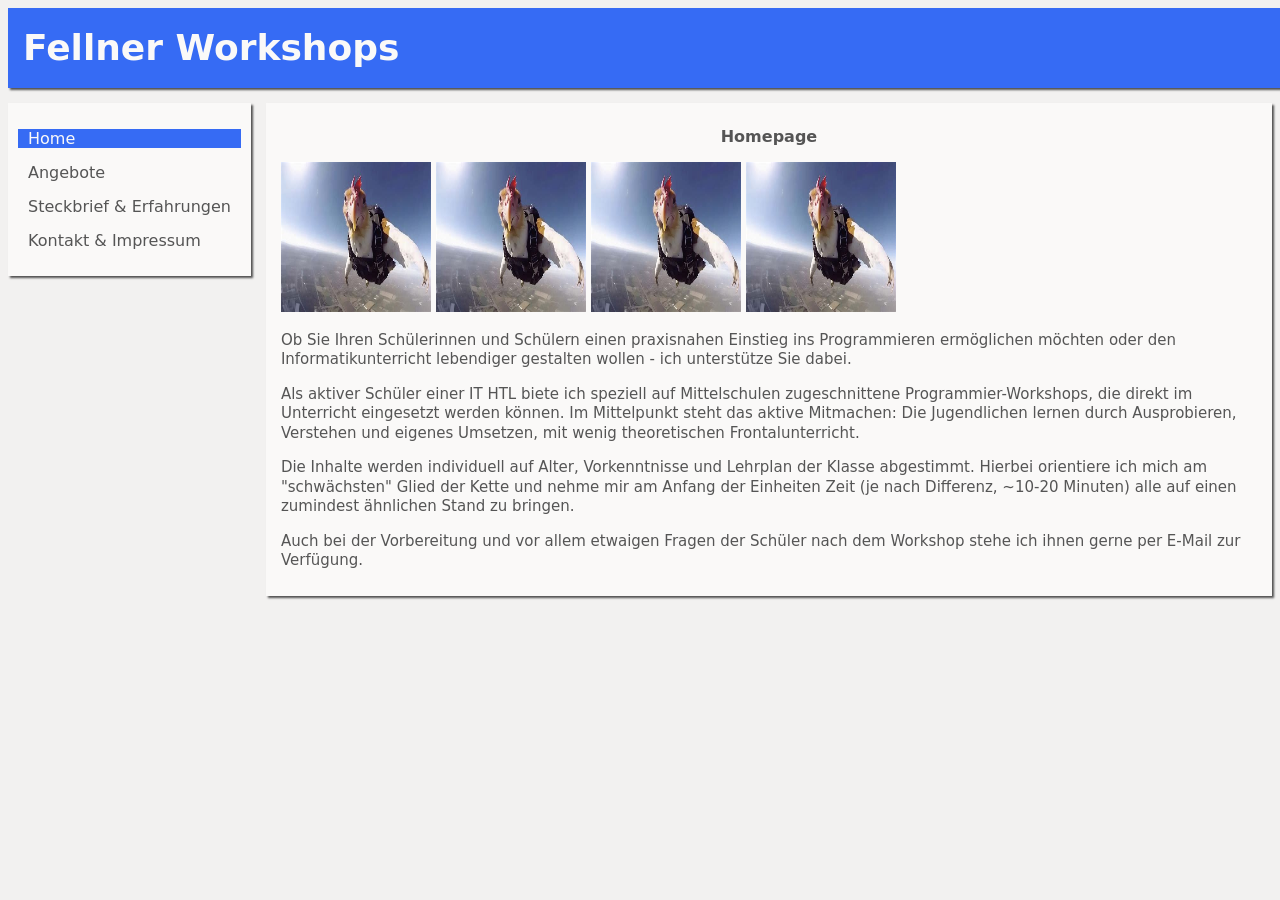
==== index.html @ 82fcef33 "feat: favicon" ====
<!DOCTYPE html>
<html>
<head>
    <!-- Standard Stuff -->
    <meta charset="UTF-8">
    <meta name="viewport" content="width=device-width, initial-scale=1.0">
    <meta name="description" content="Programmier-Workshops in OÖ und Umgebung">

    <!-- Open Graph -->
    <meta property="og:title" content="Fellner Workshops">
    <meta property="og:description" content="Praxisnahe IT-Workshops für Schüler">
    <meta property="og:type" content="website">
    <!-- FIXME Link ändern sobald ich eine Domain und ein gutes Bild habe... -->
    <meta property="og:image" content="https://fellst220132.github.io/WorkshopSeite/images/NA.jpg">

    <!-- Styling Stuff -->
    <link rel="stylesheet" href="styles.css">
    <link rel="favicon" href="assets/favicon.ico">

    <title>Fellner Workshops</title>
</head>
<body>
    <div id="container">
        <header id="header">
            <h1>Fellner Workshops</h1>
        </header>

        <nav id="menu">
            <ul>
                <li class="current"><a href="index.html">Home</a></li>
                <li><a href="angebote.html">Angebote</a></li>
                <li><a href="steckbrief.html">Steckbrief &amp; Erfahrungen</a></li>
                <li><a href="kontakt.html">Kontakt &amp; Impressum</a></li>
            </ul>
        </nav>

        <main id="content">
            <h2>Homepage</h2>
            <img src="images/NA.jpg" alt="Bild1" width="150" height="150">
            <img src="images/NA.jpg" alt="Bild1" width="150" height="150">
            <img src="images/NA.jpg" alt="Bild1" width="150" height="150">
            <img src="images/NA.jpg" alt="Bild1" width="150" height="150">
            <p>
                Ob Sie Ihren Schülerinnen und Schülern einen praxisnahen Einstieg ins Programmieren ermöglichen möchten 
                oder den Informatikunterricht lebendiger gestalten wollen - ich unterstütze Sie dabei.
            </p>
            <p>
                Als aktiver Schüler einer IT HTL biete ich speziell auf Mittelschulen zugeschnittene Programmier-Workshops, die 
                direkt im Unterricht eingesetzt werden können. Im Mittelpunkt steht das aktive Mitmachen: Die Jugendlichen 
                lernen durch Ausprobieren, Verstehen und eigenes Umsetzen, mit wenig theoretischen Frontalunterricht.
            </p>
            <p>
                Die Inhalte werden individuell auf Alter, Vorkenntnisse und Lehrplan der Klasse abgestimmt.
                Hierbei orientiere ich mich am "schwächsten" Glied der Kette und nehme mir am Anfang der 
                Einheiten Zeit (je nach Differenz, ~10-20 Minuten) alle auf einen zumindest ähnlichen 
                Stand zu bringen.
            </p>
            <p>
                Auch bei der Vorbereitung und vor allem etwaigen Fragen der Schüler nach dem Workshop stehe ich
                ihnen gerne per E-Mail zur Verfügung.
            </p>
        </main>
    </div>
</body>
</html>
---- styles.css ----
body {
    margin: 0px;
    padding: 8px;

    background-color: #F2F1F0;

    font-family: system-ui, sans-serif;

    color: #555555;
}

h1 {
    margin: 0px;
    padding: 0px;
}

td {
    padding: 15px;
}

tr.secondcolumn {
    background-color: #F2F1F0;
}

table {
    border-collapse: collapse;
}

a {
    color: inherit;
    font-family: inherit;
    text-decoration: none;
}

a:link {
    color: inherit;
    font-family: inherit;
    text-decoration: none;
}

a:visited {
    color: inherit;
    font-family: inherit;
    text-decoration: none;
}

a:hover {
    color: inherit;
    font-family: inherit;
    text-decoration: none;
}

a:active {
    color: inherit;
    font-family: inherit;
    text-decoration: none;
}

li.current {
    background-color: #366BF4;
    color: #FAF9F8;
}

#container {
    width: 100%;
    max-width: 1280px;

    margin: 0 auto 0 auto;
}

#header {
    width: inherit;
    height: 80px;

    margin: 0px 0px 15px 0px;
    padding: 0px 0px 0px 15px;

    background-color: #366BF4;

    box-shadow: 2px 2px 2px 0px #515151;
}

#header h1 {
    font-size: 36px;
    line-height: 80px;

    color: #FAF9F8;
}

#menu {
    width: auto;
    height: auto;

    margin: 0px 15px 0px 0px;
    padding: 10px;

    float: left;

    background-color: #FAF9F8;

    box-shadow: 2px 2px 2px 0px #515151;
}

#menu li {
    font-size: 16px;
    margin: 0px 0px 15px 0px;
    padding: 0px 10px 0px 10px
}

#menu ul {
    list-style-type: none;
    padding: 0px;
}

#menu a:hover {
    background-color: #F2F1F0;
}

#content {
    width: auto;
    height: auto;

    padding: 10px 15px 10px 15px;

    overflow: hidden;

    background-color: #FAF9F8;

    box-shadow: 2px 2px 2px 0px #515151;
}

#content h2 {
    font-size: 16px;
    line-height: 1.4;

    text-align: center;
}

#content p {
    font-size: 15px;
    line-height: 1.3;
}

#content a {
    color: inherit;
    font-family: inherit;
    text-decoration: underline;
}
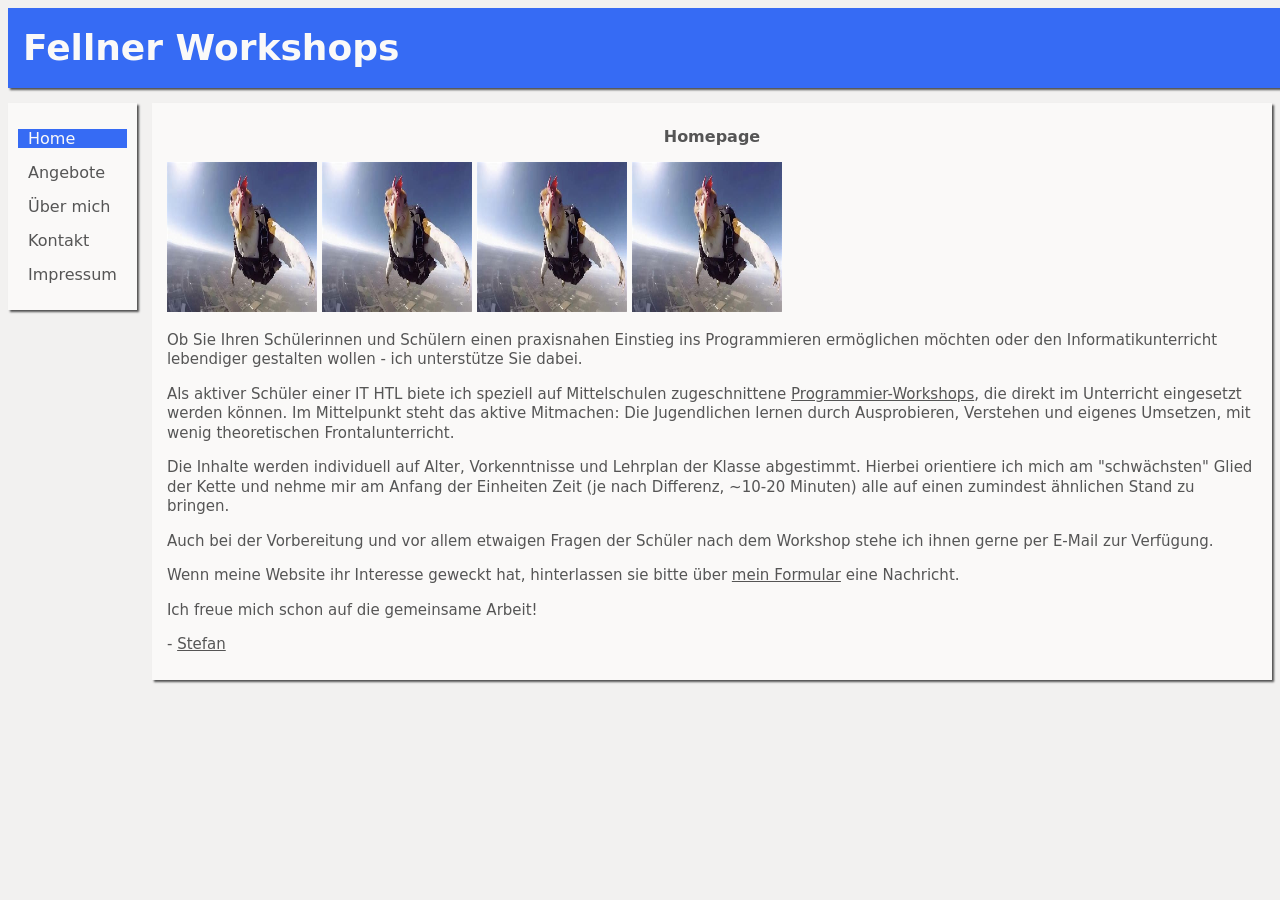
==== commit 2efe59c2: "MILESTONE: PHP Tryout Form Done" ====
--- a/index.html
+++ b/index.html
@@ -15,7 +15,7 @@
 
     <!-- Styling Stuff -->
     <link rel="stylesheet" href="styles.css">
-    <link rel="favicon" href="assets/favicon.ico">
+    <link rel="icon" href="assets/favicon.ico" type="image/x-icon">
 
     <title>Fellner Workshops</title>
 </head>
@@ -29,8 +29,9 @@
             <ul>
                 <li class="current"><a href="index.html">Home</a></li>
                 <li><a href="angebote.html">Angebote</a></li>
-                <li><a href="steckbrief.html">Steckbrief &amp; Erfahrungen</a></li>
-                <li><a href="kontakt.html">Kontakt &amp; Impressum</a></li>
+                <li><a href="steckbrief.html">Über mich</a></li>
+                <li><a href="kontakt.html">Kontakt</a></li>
+                <li><a href="impressum.html">Impressum</a></li>
             </ul>
         </nav>
 
@@ -45,7 +46,8 @@
                 oder den Informatikunterricht lebendiger gestalten wollen - ich unterstütze Sie dabei.
             </p>
             <p>
-                Als aktiver Schüler einer IT HTL biete ich speziell auf Mittelschulen zugeschnittene Programmier-Workshops, die 
+                Als aktiver Schüler einer IT HTL biete ich speziell auf Mittelschulen zugeschnittene 
+                <a href="angebote.html">Programmier-Workshops</a>, die 
                 direkt im Unterricht eingesetzt werden können. Im Mittelpunkt steht das aktive Mitmachen: Die Jugendlichen 
                 lernen durch Ausprobieren, Verstehen und eigenes Umsetzen, mit wenig theoretischen Frontalunterricht.
             </p>
@@ -59,6 +61,16 @@
                 Auch bei der Vorbereitung und vor allem etwaigen Fragen der Schüler nach dem Workshop stehe ich
                 ihnen gerne per E-Mail zur Verfügung.
             </p>
+            <p>
+                Wenn meine Website ihr Interesse geweckt hat, hinterlassen sie bitte über 
+                <a href="kontakt.html">mein Formular</a> eine Nachricht. 
+            </p>
+            <p>
+                Ich freue mich schon auf die gemeinsame Arbeit!
+            </p>
+            <p>
+                - <a href="steckbrief.html">Stefan</a>
+            </p>
         </main>
     </div>
 </body>
--- a/styles.css
+++ b/styles.css
@@ -59,6 +59,39 @@
 li.current {
     background-color: #366BF4;
     color: #FAF9F8;
+}
+
+form.contactForm fieldset {
+    margin-top: 25px;
+    padding: 10px 10px 10px;
+    width: 500px;
+}
+
+form.contactForm legend {
+    padding: 0 10px;
+    font-weight: bold;
+}
+
+form.contactForm label {
+    float: left;
+    width: 130px;
+}
+
+form.contactForm input,
+textarea {
+    width: 220px;
+    margin-bottom: 5px;
+}
+
+form.contactForm textarea {
+    width: 350px;
+    height: 150px;
+}
+
+#submitbutton {
+    margin-left: 0px;
+    margin-top: 25px;
+    width: 100px;
 }
 
 #container {
@@ -145,4 +178,8 @@
     color: inherit;
     font-family: inherit;
     text-decoration: underline;
+}
+
+.bold {
+    font-weight: bold;
 }
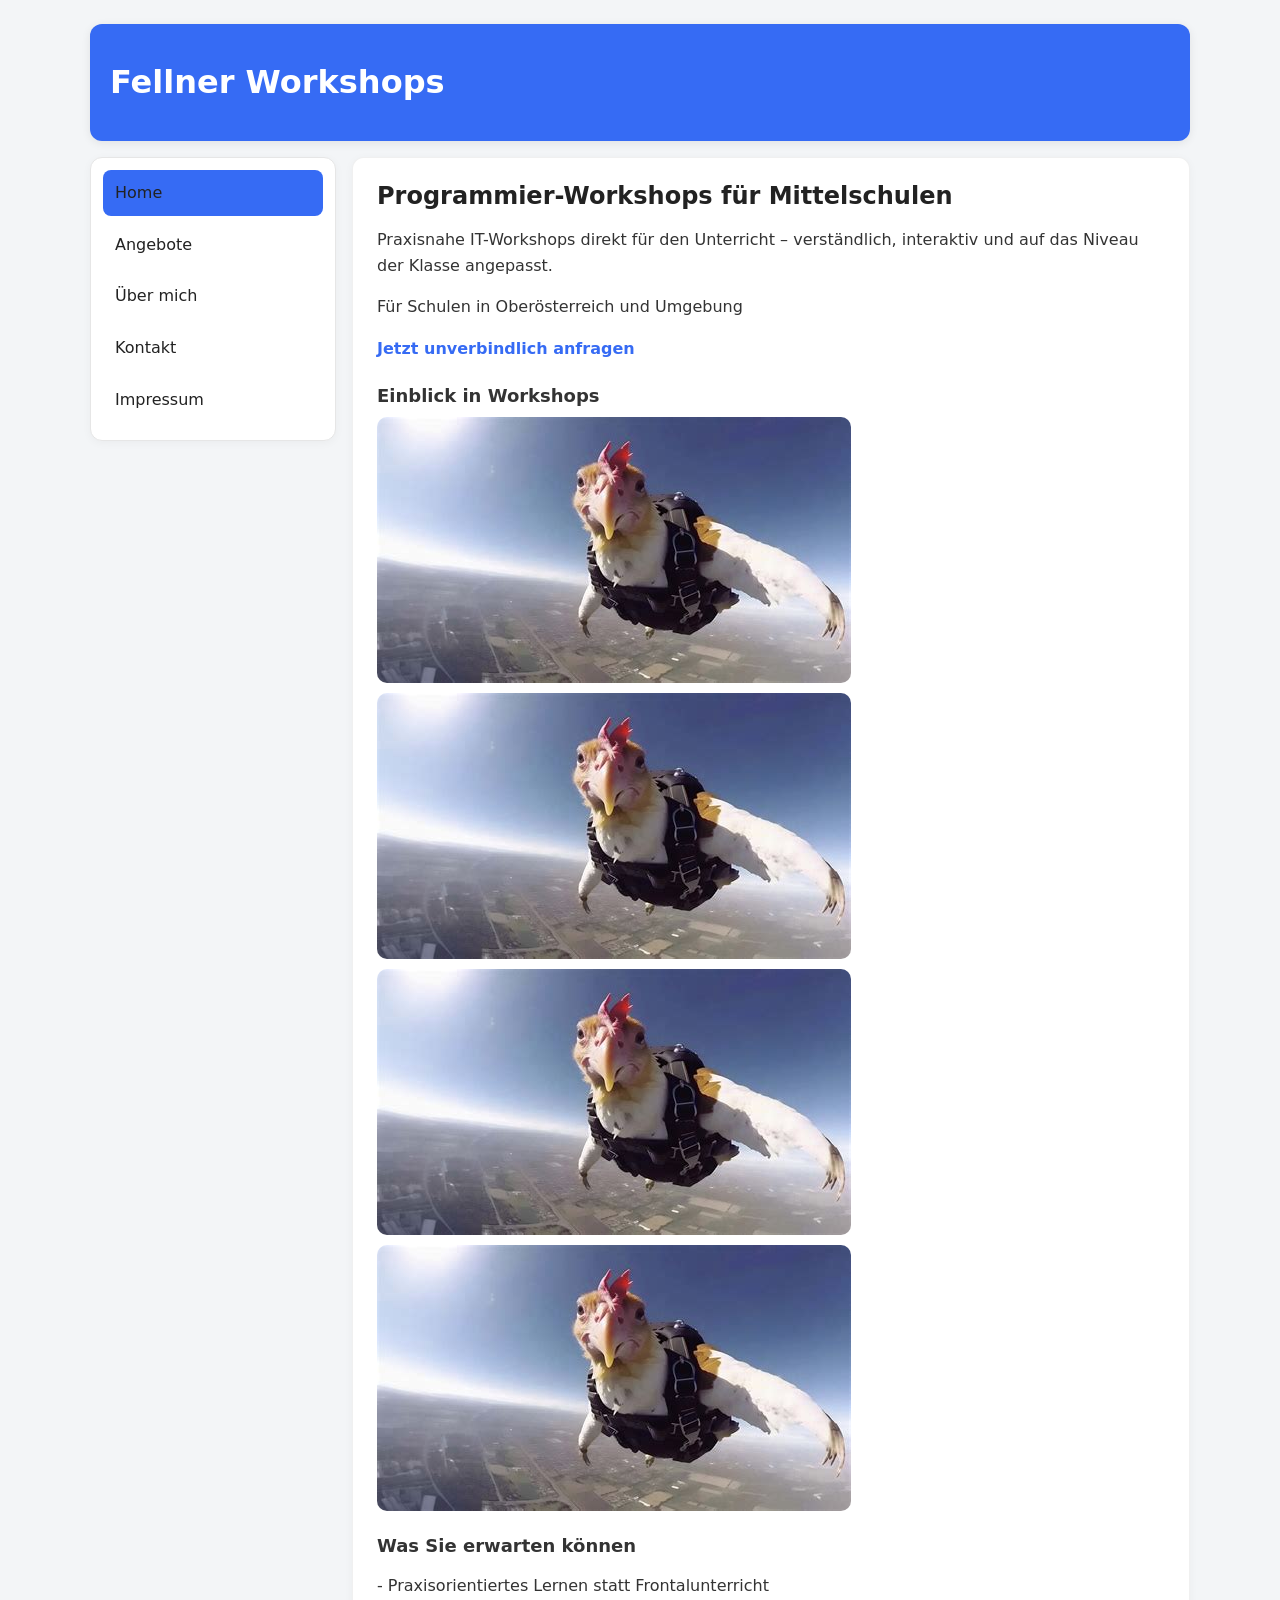
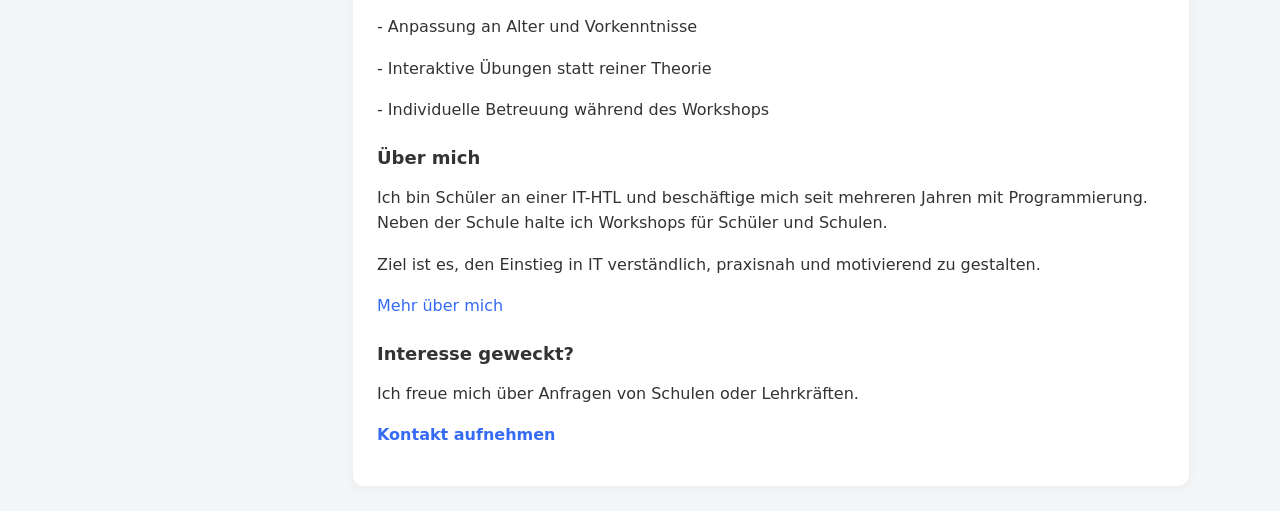
==== commit dbdcb6e4: "feat: general overhaul" ====
--- a/index.html
+++ b/index.html
@@ -1,77 +1,100 @@
 <!DOCTYPE html>
 <html>
 <head>
-    <!-- Standard Stuff -->
     <meta charset="UTF-8">
     <meta name="viewport" content="width=device-width, initial-scale=1.0">
     <meta name="description" content="Programmier-Workshops in OÖ und Umgebung">
 
-    <!-- Open Graph -->
     <meta property="og:title" content="Fellner Workshops">
     <meta property="og:description" content="Praxisnahe IT-Workshops für Schüler">
     <meta property="og:type" content="website">
-    <!-- FIXME Link ändern sobald ich eine Domain und ein gutes Bild habe... -->
     <meta property="og:image" content="https://fellst220132.github.io/WorkshopSeite/images/NA.jpg">
 
-    <!-- Styling Stuff -->
     <link rel="stylesheet" href="styles.css">
     <link rel="icon" href="assets/favicon.ico" type="image/x-icon">
 
     <title>Fellner Workshops</title>
 </head>
+
 <body>
-    <div id="container">
-        <header id="header">
-            <h1>Fellner Workshops</h1>
-        </header>
+<div id="container">
 
-        <nav id="menu">
-            <ul>
-                <li class="current"><a href="index.html">Home</a></li>
-                <li><a href="angebote.html">Angebote</a></li>
-                <li><a href="steckbrief.html">Über mich</a></li>
-                <li><a href="kontakt.html">Kontakt</a></li>
-                <li><a href="impressum.html">Impressum</a></li>
-            </ul>
-        </nav>
+    <header id="header">
+        <h1><a href="index.html">Fellner Workshops</a></h1>
+    </header>
 
-        <main id="content">
-            <h2>Homepage</h2>
-            <img src="images/NA.jpg" alt="Bild1" width="150" height="150">
-            <img src="images/NA.jpg" alt="Bild1" width="150" height="150">
-            <img src="images/NA.jpg" alt="Bild1" width="150" height="150">
-            <img src="images/NA.jpg" alt="Bild1" width="150" height="150">
-            <p>
-                Ob Sie Ihren Schülerinnen und Schülern einen praxisnahen Einstieg ins Programmieren ermöglichen möchten 
-                oder den Informatikunterricht lebendiger gestalten wollen - ich unterstütze Sie dabei.
-            </p>
-            <p>
-                Als aktiver Schüler einer IT HTL biete ich speziell auf Mittelschulen zugeschnittene 
-                <a href="angebote.html">Programmier-Workshops</a>, die 
-                direkt im Unterricht eingesetzt werden können. Im Mittelpunkt steht das aktive Mitmachen: Die Jugendlichen 
-                lernen durch Ausprobieren, Verstehen und eigenes Umsetzen, mit wenig theoretischen Frontalunterricht.
-            </p>
-            <p>
-                Die Inhalte werden individuell auf Alter, Vorkenntnisse und Lehrplan der Klasse abgestimmt.
-                Hierbei orientiere ich mich am "schwächsten" Glied der Kette und nehme mir am Anfang der 
-                Einheiten Zeit (je nach Differenz, ~10-20 Minuten) alle auf einen zumindest ähnlichen 
-                Stand zu bringen.
-            </p>
-            <p>
-                Auch bei der Vorbereitung und vor allem etwaigen Fragen der Schüler nach dem Workshop stehe ich
-                ihnen gerne per E-Mail zur Verfügung.
-            </p>
-            <p>
-                Wenn meine Website ihr Interesse geweckt hat, hinterlassen sie bitte über 
-                <a href="kontakt.html">mein Formular</a> eine Nachricht. 
-            </p>
-            <p>
-                Ich freue mich schon auf die gemeinsame Arbeit!
-            </p>
-            <p>
-                - <a href="steckbrief.html">Stefan</a>
-            </p>
-        </main>
-    </div>
+    <nav id="menu">
+        <ul>
+            <li class="current"><a href="index.html">Home</a></li>
+            <li><a href="angebote.html">Angebote</a></li>
+            <li><a href="steckbrief.html">Über mich</a></li>
+            <li><a href="kontakt.html">Kontakt</a></li>
+            <li><a href="impressum.html">Impressum</a></li>
+        </ul>
+    </nav>
+
+    <main id="content">
+
+        <!-- Hero Section -->
+        <h2>Programmier-Workshops für Mittelschulen</h2>
+
+        <p>
+            Praxisnahe IT-Workshops direkt für den Unterricht – verständlich,
+            interaktiv und auf das Niveau der Klasse angepasst.
+        </p>
+
+        <p>
+            Für Schulen in Oberösterreich und Umgebung
+        </p>
+
+        <p>
+            <a href="kontakt.html"><strong>Jetzt unverbindlich anfragen</strong></a>
+        </p>
+
+        <!-- Example Images -->
+        <h3>Einblick in Workshops</h3>
+
+        <img src="images/NA.jpg" alt="Workshop Bild">
+        <img src="images/NA.jpg" alt="Workshop Bild">
+        <img src="images/NA.jpg" alt="Workshop Bild">
+        <img src="images/NA.jpg" alt="Workshop Bild">
+
+        <!-- Why me -->
+        <h3>Was Sie erwarten können</h3>
+
+        <p>- Praxisorientiertes Lernen statt Frontalunterricht</p>
+        <p>- Anpassung an Alter und Vorkenntnisse</p>
+        <p>- Interaktive Übungen statt reiner Theorie</p>
+        <p>- Individuelle Betreuung während des Workshops</p>
+
+        <!-- Hellooo :) -->
+        <h3>Über mich</h3>
+
+        <p>
+            Ich bin Schüler an einer IT-HTL und beschäftige mich seit mehreren Jahren mit Programmierung.
+            Neben der Schule halte ich Workshops für Schüler und Schulen.
+        </p>
+
+        <p>
+            Ziel ist es, den Einstieg in IT verständlich, praxisnah und motivierend zu gestalten.
+        </p>
+
+        <p>
+            <a href="steckbrief.html">Mehr über mich</a>
+        </p>
+
+        <!-- Contact -->
+        <h3>Interesse geweckt?</h3>
+
+        <p>
+            Ich freue mich über Anfragen von Schulen oder Lehrkräften.
+        </p>
+
+        <p>
+            <a href="kontakt.html"><strong>Kontakt aufnehmen</strong></a>
+        </p>
+
+    </main>
+</div>
 </body>
 </html>
--- a/styles.css
+++ b/styles.css
@@ -1,185 +1,225 @@
 body {
-    margin: 0px;
-    padding: 8px;
-
-    background-color: #F2F1F0;
-
+    margin: 0;
     font-family: system-ui, sans-serif;
-
-    color: #555555;
-}
-
-h1 {
-    margin: 0px;
-    padding: 0px;
+    font-size: 16px;
+    line-height: 1.6;
+    color: #222;
+    background: #f3f5f7;
+}
+
+#container {
+    max-width: 1100px;
+    margin: 24px auto;
+    padding: 0 16px;
+}
+
+#header {
+    background: #366BF4;
+    color: white;
+    padding: 18px 20px;
+    border-radius: 12px;
+    margin-bottom: 16px;
+}
+
+#header a {
+    color: white;
+    text-decoration: none;
+}
+
+#menu {
+    float: left;
+    width: 220px;
+    background: white;
+    border: 1px solid #e6e6e6;
+    border-radius: 12px;
+    padding: 12px;
+    margin-right: 16px;
+}
+
+#menu ul {
+    list-style: none;
+    margin: 0;
+    padding: 0;
+}
+
+#menu li {
+    margin-bottom: 6px;
+}
+
+#menu a {
+    display: block;
+    padding: 10px 12px;
+    border-radius: 8px;
+    text-decoration: none;
+    color: #222;
+}
+
+#menu a:hover {
+    background: #f0f2f5;
+}
+
+li.current a {
+    background: #366BF4;
+    color: white;
+}
+
+#content {
+    overflow: hidden;
+    background: white;
+    border: 1px solid #e6e6e6;
+    border-radius: 12px;
+    padding: 24px;
+}
+
+h2 {
+    margin-top: 0;
+    font-size: 24px;
+}
+
+h3 {
+    font-size: 18px;
+    margin-top: 24px;
+}
+
+p {
+    margin-bottom: 14px;
+}
+
+a {
+    color: #366BF4;
+    text-decoration: none;
+}
+
+a:hover {
+    text-decoration: underline;
+}
+
+img {
+    border-radius: 10px;
+    max-width: 100%;
+    height: auto;
+    margin: 6px 0;
+}
+
+table {
+    width: 100%;
+    border-collapse: collapse;
+    margin-top: 16px;
+    background: white;
+    border-radius: 10px;
+    overflow: hidden;
 }
 
 td {
-    padding: 15px;
-}
-
-tr.secondcolumn {
-    background-color: #F2F1F0;
-}
-
-table {
-    border-collapse: collapse;
-}
-
-a {
-    color: inherit;
+    padding: 12px;
+    border-bottom: 1px solid #eee;
+    vertical-align: top;
+}
+
+tr:nth-child(even) {
+    background: #f7f8fa;
+}
+
+form.contactForm fieldset {
+    border: 1px solid #e6e6e6;
+    border-radius: 12px;
+    padding: 16px;
+}
+
+form.contactForm label {
+    display: block;
+    margin-top: 12px;
+    font-weight: 600;
+}
+
+form.contactForm input,
+form.contactForm textarea {
+    width: 100%;
+    max-width: 500px;
+    padding: 10px;
+    margin-top: 4px;
+    border: 1px solid #ddd;
+    border-radius: 8px;
     font-family: inherit;
-    text-decoration: none;
-}
-
-a:link {
-    color: inherit;
-    font-family: inherit;
-    text-decoration: none;
-}
-
-a:visited {
-    color: inherit;
-    font-family: inherit;
-    text-decoration: none;
-}
-
-a:hover {
-    color: inherit;
-    font-family: inherit;
-    text-decoration: none;
-}
-
-a:active {
-    color: inherit;
-    font-family: inherit;
-    text-decoration: none;
-}
-
-li.current {
-    background-color: #366BF4;
-    color: #FAF9F8;
+}
+
+#submitbutton {
+    margin-top: 16px;
+    background: #366BF4;
+    color: white;
+    border: none;
+    padding: 10px 14px;
+    border-radius: 8px;
+    cursor: pointer;
+}
+
+.card {
+    background: white;
+    border: 1px solid #e6e6e6;
+    border-radius: 12px;
+    padding: 16px;
+    margin-bottom: 12px;
+}
+
+.card h4 {
+    margin: 0 0 8px 0;
+}
+
+.card p {
+    margin: 6px 0;
+}
+
+#container::after {
+    content: "";
+    display: block;
+    clear: both;
+}
+
+h1,
+h2,
+h3,
+h4 {
+    line-height: 1.2;
+}
+
+#content {
+    box-shadow: 0 2px 10px rgba(0, 0, 0, 0.04);
+}
+
+#menu {
+    box-shadow: 0 2px 10px rgba(0, 0, 0, 0.04);
+}
+
+#header {
+    box-shadow: 0 2px 10px rgba(0, 0, 0, 0.08);
+}
+
+p {
+    color: #333;
+}
+
+#menu a {
+    transition: background 0.2s ease;
+}
+
+h2 {
+    margin-bottom: 10px;
+}
+
+h3 {
+    margin-bottom: 8px;
+    color: #333;
+}
+
+img {
+    display: block;
+    margin: 10px 0;
 }
 
 form.contactForm fieldset {
-    margin-top: 25px;
-    padding: 10px 10px 10px;
-    width: 500px;
-}
-
-form.contactForm legend {
-    padding: 0 10px;
-    font-weight: bold;
-}
-
-form.contactForm label {
-    float: left;
-    width: 130px;
-}
-
-form.contactForm input,
-textarea {
-    width: 220px;
-    margin-bottom: 5px;
-}
-
-form.contactForm textarea {
-    width: 350px;
-    height: 150px;
-}
-
-#submitbutton {
-    margin-left: 0px;
-    margin-top: 25px;
-    width: 100px;
-}
-
-#container {
-    width: 100%;
-    max-width: 1280px;
-
-    margin: 0 auto 0 auto;
-}
-
-#header {
-    width: inherit;
-    height: 80px;
-
-    margin: 0px 0px 15px 0px;
-    padding: 0px 0px 0px 15px;
-
-    background-color: #366BF4;
-
-    box-shadow: 2px 2px 2px 0px #515151;
-}
-
-#header h1 {
-    font-size: 36px;
-    line-height: 80px;
-
-    color: #FAF9F8;
-}
-
-#menu {
-    width: auto;
-    height: auto;
-
-    margin: 0px 15px 0px 0px;
-    padding: 10px;
-
-    float: left;
-
-    background-color: #FAF9F8;
-
-    box-shadow: 2px 2px 2px 0px #515151;
-}
-
-#menu li {
-    font-size: 16px;
-    margin: 0px 0px 15px 0px;
-    padding: 0px 10px 0px 10px
-}
-
-#menu ul {
-    list-style-type: none;
-    padding: 0px;
-}
-
-#menu a:hover {
-    background-color: #F2F1F0;
+    background: #fff;
 }
 
 #content {
-    width: auto;
-    height: auto;
-
-    padding: 10px 15px 10px 15px;
-
-    overflow: hidden;
-
-    background-color: #FAF9F8;
-
-    box-shadow: 2px 2px 2px 0px #515151;
-}
-
-#content h2 {
-    font-size: 16px;
-    line-height: 1.4;
-
-    text-align: center;
-}
-
-#content p {
-    font-size: 15px;
-    line-height: 1.3;
-}
-
-#content a {
-    color: inherit;
-    font-family: inherit;
-    text-decoration: underline;
-}
-
-.bold {
-    font-weight: bold;
+    border: 1px solid rgba(0, 0, 0, 0.06);
 }
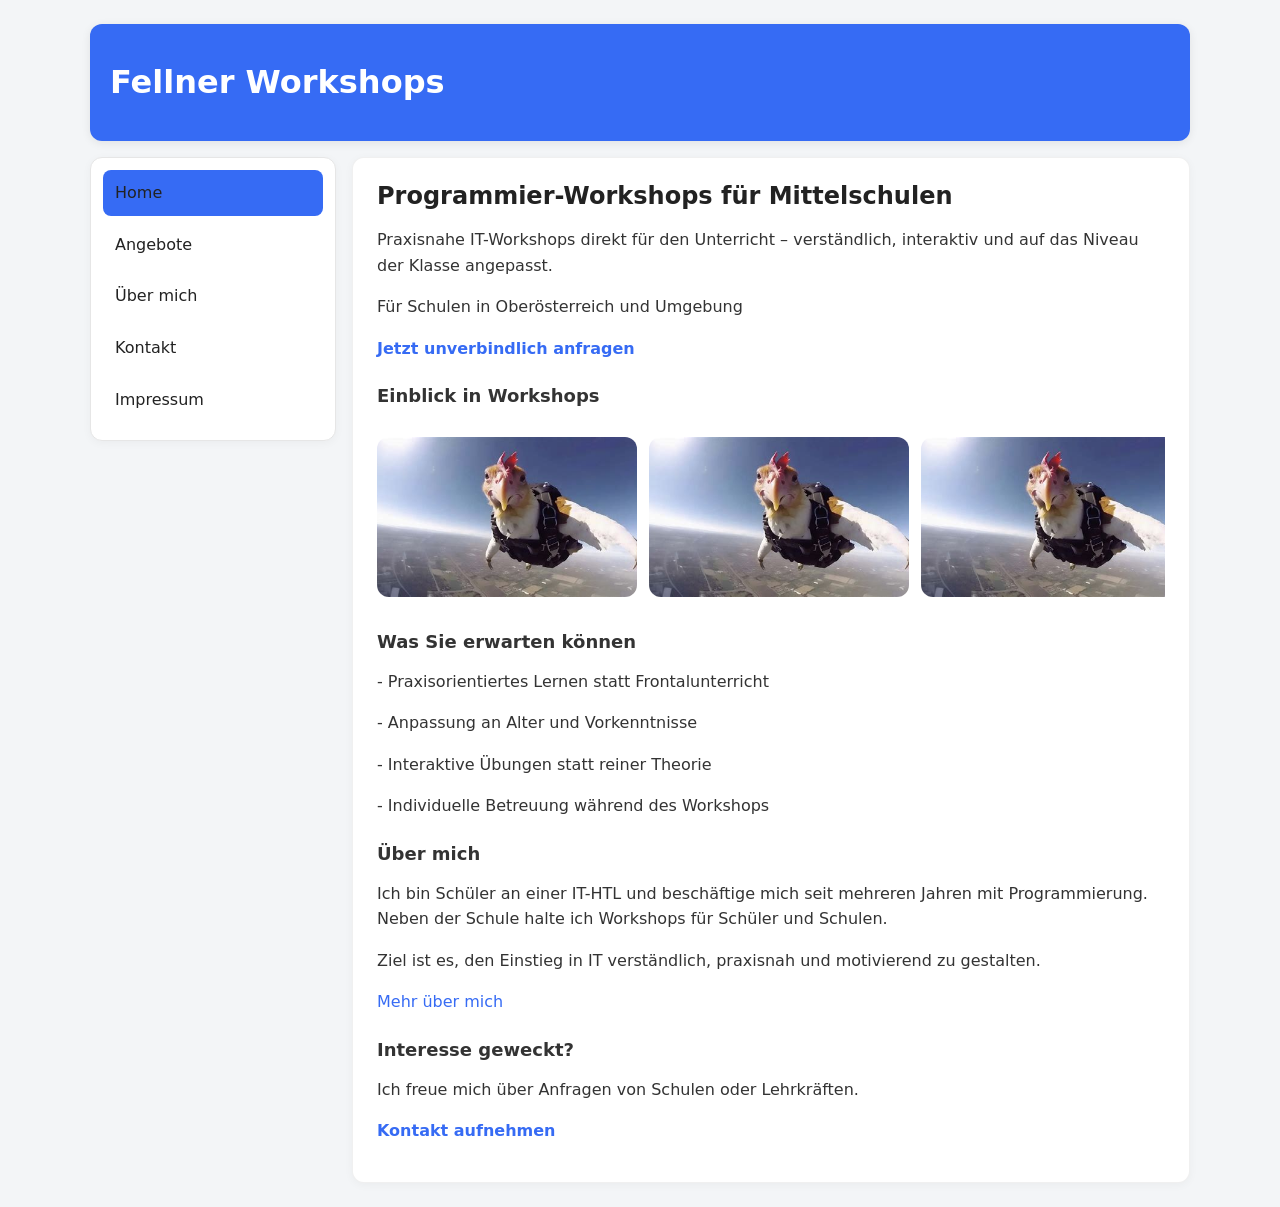
==== commit 4f65ee7a: "feat: a sick looking carousel. wow." ====
--- a/index.html
+++ b/index.html
@@ -53,11 +53,20 @@
 
         <!-- Example Images -->
         <h3>Einblick in Workshops</h3>
+        
+        <div class="carousel">
+            <div class="carousel-track">
+                <img src="images/NA.jpg" alt="Workshop Bild">
+                <img src="images/NA.jpg" alt="Workshop Bild">
+                <img src="images/NA.jpg" alt="Workshop Bild">
+                <img src="images/NA.jpg" alt="Workshop Bild">
 
-        <img src="images/NA.jpg" alt="Workshop Bild">
-        <img src="images/NA.jpg" alt="Workshop Bild">
-        <img src="images/NA.jpg" alt="Workshop Bild">
-        <img src="images/NA.jpg" alt="Workshop Bild">
+                <img src="images/NA.jpg" alt="Workshop Bild">
+                <img src="images/NA.jpg" alt="Workshop Bild">
+                <img src="images/NA.jpg" alt="Workshop Bild">
+                <img src="images/NA.jpg" alt="Workshop Bild">
+            </div>
+        </div>
 
         <!-- Why me -->
         <h3>Was Sie erwarten können</h3>
--- a/styles.css
+++ b/styles.css
@@ -199,7 +199,7 @@
 }
 
 #menu a {
-    transition: background 0.2s ease;
+    transition: background-color 0.2s ease;
 }
 
 h2 {
@@ -222,4 +222,35 @@
 
 #content {
     border: 1px solid rgba(0, 0, 0, 0.06);
+}
+
+.carousel {
+    overflow: hidden;
+    border-radius: 12px;
+    margin: 20px 0;
+}
+
+.carousel-track {
+    display: flex;
+    gap: 12px;
+    width: max-content;
+    animation: scrollCarousel 25s linear infinite;
+}
+
+.carousel-track img {
+    width: 260px;
+    height: 160px;
+    object-fit: cover;
+    border-radius: 12px;
+    flex-shrink: 0;
+}
+
+@keyframes scrollCarousel {
+    from {
+        transform: translateX(0);
+    }
+
+    to {
+        transform: translateX(-50%);
+    }
 }
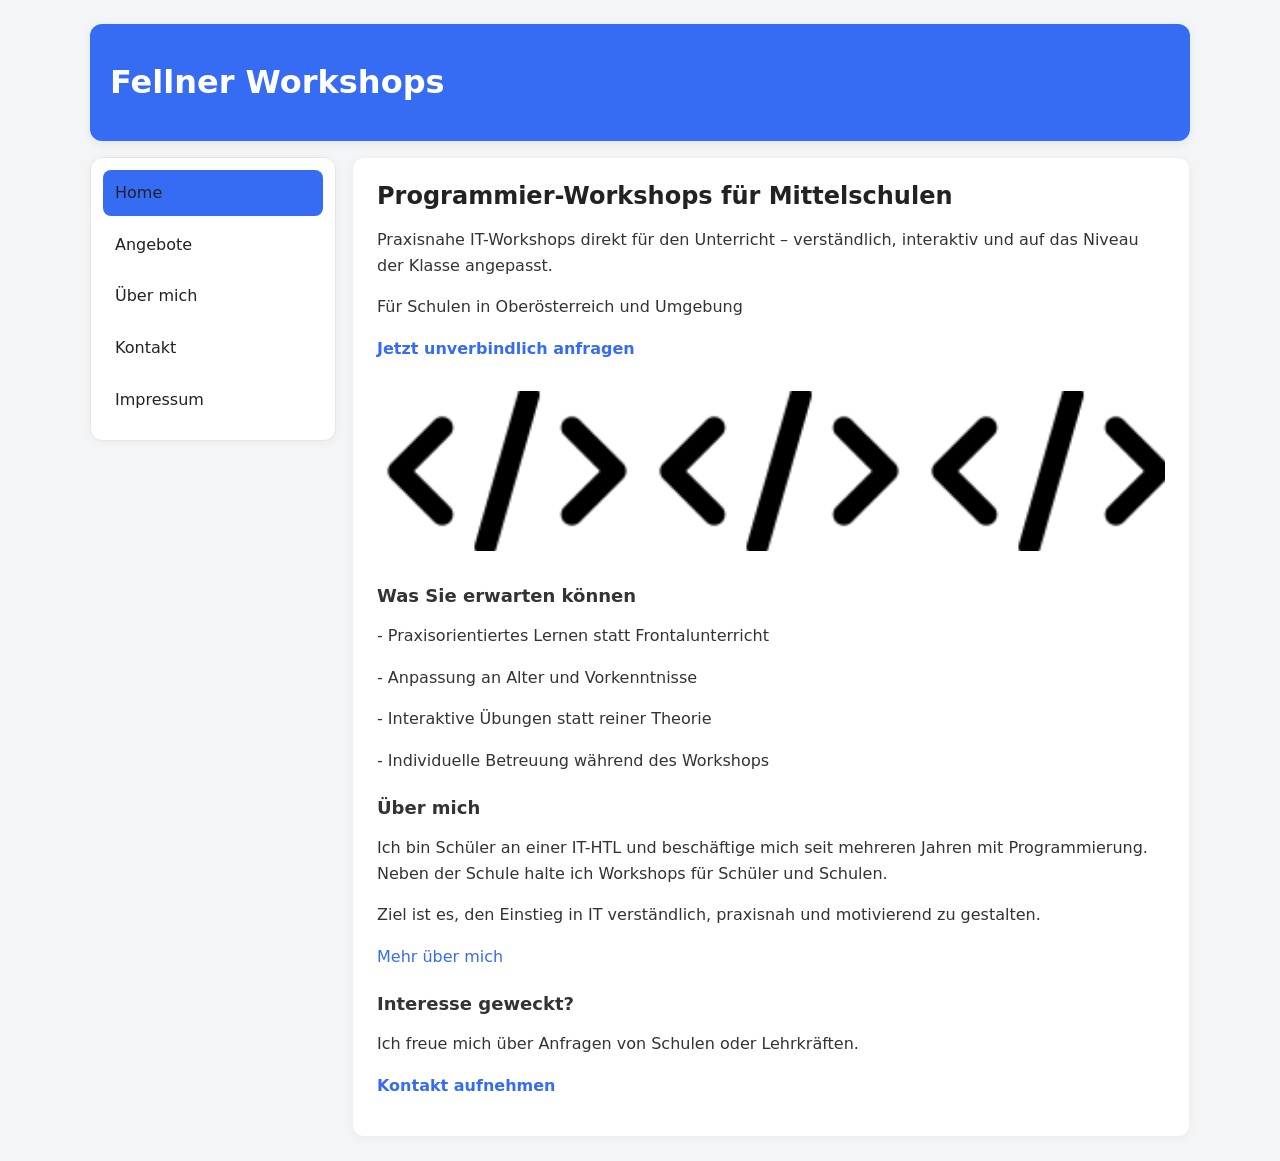
==== commit 1ca84bdd: "fix: remove goofy image placeholder" ====
--- a/index.html
+++ b/index.html
@@ -8,7 +8,7 @@
     <meta property="og:title" content="Fellner Workshops">
     <meta property="og:description" content="Praxisnahe IT-Workshops für Schüler">
     <meta property="og:type" content="website">
-    <meta property="og:image" content="https://fellst220132.github.io/WorkshopSeite/images/NA.jpg">
+    <meta property="og:image" content="https://fellst220132.github.io/WorkshopSeite/assets/favicon.ico">
 
     <link rel="stylesheet" href="styles.css">
     <link rel="icon" href="assets/favicon.ico" type="image/x-icon">
@@ -52,19 +52,19 @@
         </p>
 
         <!-- Example Images -->
-        <h3>Einblick in Workshops</h3>
+        <!-- <h3>Einblick in Workshops</h3> -->
         
         <div class="carousel">
             <div class="carousel-track">
-                <img src="images/NA.jpg" alt="Workshop Bild">
-                <img src="images/NA.jpg" alt="Workshop Bild">
-                <img src="images/NA.jpg" alt="Workshop Bild">
-                <img src="images/NA.jpg" alt="Workshop Bild">
+                <img src="assets/favicon.ico" alt="Workshop Bild">
+                <img src="assets/favicon.ico" alt="Workshop Bild">
+                <img src="assets/favicon.ico" alt="Workshop Bild">
+                <img src="assets/favicon.ico" alt="Workshop Bild">
 
-                <img src="images/NA.jpg" alt="Workshop Bild">
-                <img src="images/NA.jpg" alt="Workshop Bild">
-                <img src="images/NA.jpg" alt="Workshop Bild">
-                <img src="images/NA.jpg" alt="Workshop Bild">
+                <img src="assets/favicon.ico" alt="Workshop Bild">
+                <img src="assets/favicon.ico" alt="Workshop Bild">
+                <img src="assets/favicon.ico" alt="Workshop Bild">
+                <img src="assets/favicon.ico" alt="Workshop Bild">
             </div>
         </div>
 
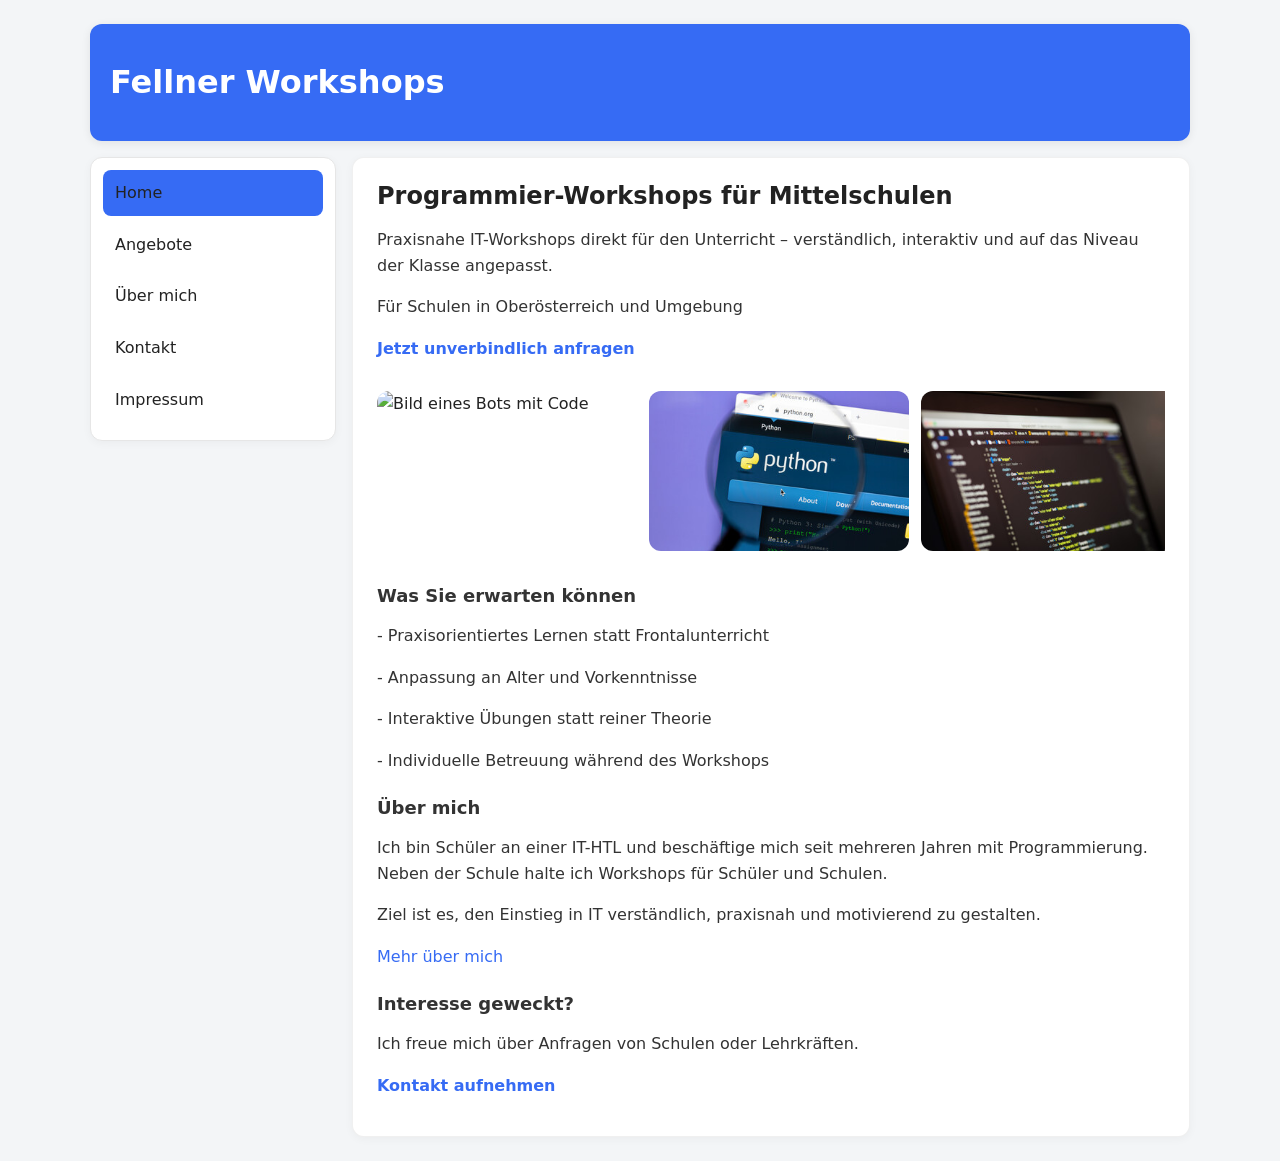
==== commit cf61da19: "feat: images" ====
--- a/index.html
+++ b/index.html
@@ -56,15 +56,15 @@
         
         <div class="carousel">
             <div class="carousel-track">
-                <img src="assets/favicon.ico" alt="Workshop Bild">
-                <img src="assets/favicon.ico" alt="Workshop Bild">
-                <img src="assets/favicon.ico" alt="Workshop Bild">
-                <img src="assets/favicon.ico" alt="Workshop Bild">
-
-                <img src="assets/favicon.ico" alt="Workshop Bild">
-                <img src="assets/favicon.ico" alt="Workshop Bild">
-                <img src="assets/favicon.ico" alt="Workshop Bild">
-                <img src="assets/favicon.ico" alt="Workshop Bild">
+                <img src="images/bot.jpg" alt="Bild eines Bots mit Code">
+                <img src="images/python.jpg" alt="Python Coding">
+                <img src="images/html.jpg" alt="HTML Coding">
+                <img src="images/scratch.png" alt="Scratch">
+                
+                <img src="images/bot.jpg" alt="Bild eines Bots mit Code">
+                <img src="images/python.jpg" alt="Python Coding">
+                <img src="images/html.jpg" alt="HTML Coding">
+                <img src="images/scratch.png" alt="Scratch">
             </div>
         </div>
 
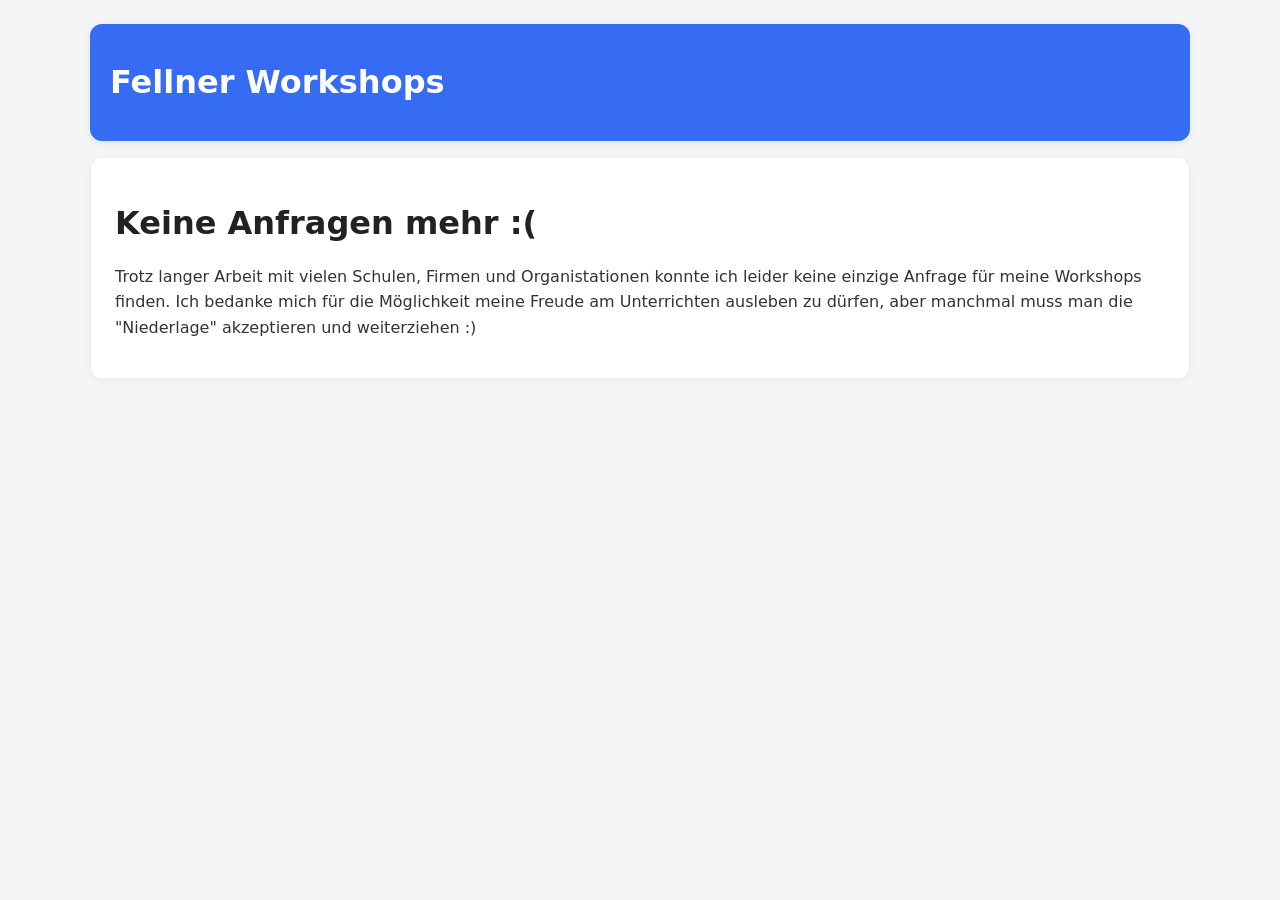
==== commit 5bb4b7cd: "feat: ich gebe auf" ====
--- a/index.html
+++ b/index.html
@@ -23,86 +23,12 @@
         <h1><a href="index.html">Fellner Workshops</a></h1>
     </header>
 
-    <nav id="menu">
-        <ul>
-            <li class="current"><a href="index.html">Home</a></li>
-            <li><a href="angebote.html">Angebote</a></li>
-            <li><a href="steckbrief.html">Über mich</a></li>
-            <li><a href="kontakt.html">Kontakt</a></li>
-            <li><a href="impressum.html">Impressum</a></li>
-        </ul>
-    </nav>
-
     <main id="content">
-
-        <!-- Hero Section -->
-        <h2>Programmier-Workshops für Mittelschulen</h2>
-
+        <h1>Keine Anfragen mehr :(</h1>
         <p>
-            Praxisnahe IT-Workshops direkt für den Unterricht – verständlich,
-            interaktiv und auf das Niveau der Klasse angepasst.
+            Trotz langer Arbeit mit vielen Schulen, Firmen und Organistationen konnte ich leider keine einzige Anfrage für meine Workshops finden.
+            Ich bedanke mich für die Möglichkeit meine Freude am Unterrichten ausleben zu dürfen, aber manchmal muss man die "Niederlage" akzeptieren und weiterziehen :)
         </p>
-
-        <p>
-            Für Schulen in Oberösterreich und Umgebung
-        </p>
-
-        <p>
-            <a href="kontakt.html"><strong>Jetzt unverbindlich anfragen</strong></a>
-        </p>
-
-        <!-- Example Images -->
-        <!-- <h3>Einblick in Workshops</h3> -->
-        
-        <div class="carousel">
-            <div class="carousel-track">
-                <img src="images/bot.jpg" alt="Bild eines Bots mit Code">
-                <img src="images/python.jpg" alt="Python Coding">
-                <img src="images/html.jpg" alt="HTML Coding">
-                <img src="images/scratch.png" alt="Scratch">
-                
-                <img src="images/bot.jpg" alt="Bild eines Bots mit Code">
-                <img src="images/python.jpg" alt="Python Coding">
-                <img src="images/html.jpg" alt="HTML Coding">
-                <img src="images/scratch.png" alt="Scratch">
-            </div>
-        </div>
-
-        <!-- Why me -->
-        <h3>Was Sie erwarten können</h3>
-
-        <p>- Praxisorientiertes Lernen statt Frontalunterricht</p>
-        <p>- Anpassung an Alter und Vorkenntnisse</p>
-        <p>- Interaktive Übungen statt reiner Theorie</p>
-        <p>- Individuelle Betreuung während des Workshops</p>
-
-        <!-- Hellooo :) -->
-        <h3>Über mich</h3>
-
-        <p>
-            Ich bin Schüler an einer IT-HTL und beschäftige mich seit mehreren Jahren mit Programmierung.
-            Neben der Schule halte ich Workshops für Schüler und Schulen.
-        </p>
-
-        <p>
-            Ziel ist es, den Einstieg in IT verständlich, praxisnah und motivierend zu gestalten.
-        </p>
-
-        <p>
-            <a href="steckbrief.html">Mehr über mich</a>
-        </p>
-
-        <!-- Contact -->
-        <h3>Interesse geweckt?</h3>
-
-        <p>
-            Ich freue mich über Anfragen von Schulen oder Lehrkräften.
-        </p>
-
-        <p>
-            <a href="kontakt.html"><strong>Kontakt aufnehmen</strong></a>
-        </p>
-
     </main>
 </div>
 </body>
--- a/styles.css
+++ b/styles.css
@@ -7,18 +7,26 @@
     background: #f3f5f7;
 }
 
+/* Container */
 #container {
     max-width: 1100px;
     margin: 24px auto;
     padding: 0 16px;
-}
-
+    display: flex;
+    flex-wrap: wrap;
+    gap: 16px;
+    align-items: flex-start;
+}
+
+/* Header */
 #header {
+    width: 100%;
     background: #366BF4;
     color: white;
     padding: 18px 20px;
     border-radius: 12px;
-    margin-bottom: 16px;
+    margin-bottom: 0;
+    box-shadow: 0 2px 10px rgba(0,0,0,.08);
 }
 
 #header a {
@@ -26,14 +34,14 @@
     text-decoration: none;
 }
 
+/* Menu */
 #menu {
-    float: left;
-    width: 220px;
+    flex: 0 0 220px;
     background: white;
     border: 1px solid #e6e6e6;
     border-radius: 12px;
     padding: 12px;
-    margin-right: 16px;
+    box-shadow: 0 2px 10px rgba(0,0,0,.04);
 }
 
 #menu ul {
@@ -52,6 +60,7 @@
     border-radius: 8px;
     text-decoration: none;
     color: #222;
+    transition: background-color .2s ease;
 }
 
 #menu a:hover {
@@ -63,26 +72,41 @@
     color: white;
 }
 
+/* Content */
 #content {
-    overflow: hidden;
-    background: white;
-    border: 1px solid #e6e6e6;
+    flex: 1;
+    min-width: 0;
+    background: white;
+    border: 1px solid rgba(0,0,0,.06);
     border-radius: 12px;
     padding: 24px;
+    box-shadow: 0 2px 10px rgba(0,0,0,.04);
+}
+
+/* Typography */
+h1,
+h2,
+h3,
+h4 {
+    line-height: 1.2;
 }
 
 h2 {
     margin-top: 0;
+    margin-bottom: 10px;
     font-size: 24px;
 }
 
 h3 {
+    margin-top: 24px;
+    margin-bottom: 8px;
     font-size: 18px;
-    margin-top: 24px;
+    color: #333;
 }
 
 p {
     margin-bottom: 14px;
+    color: #333;
 }
 
 a {
@@ -94,13 +118,16 @@
     text-decoration: underline;
 }
 
+/* Images */
 img {
-    border-radius: 10px;
+    display: block;
     max-width: 100%;
     height: auto;
-    margin: 6px 0;
-}
-
+    border-radius: 10px;
+    margin: 10px 0;
+}
+
+/* Tables */
 table {
     width: 100%;
     border-collapse: collapse;
@@ -120,10 +147,29 @@
     background: #f7f8fa;
 }
 
+/* Cards */
+.card {
+    background: white;
+    border: 1px solid #e6e6e6;
+    border-radius: 12px;
+    padding: 16px;
+    margin-bottom: 12px;
+}
+
+.card h4 {
+    margin: 0 0 8px;
+}
+
+.card p {
+    margin: 6px 0;
+}
+
+/* Contact Form */
 form.contactForm fieldset {
     border: 1px solid #e6e6e6;
     border-radius: 12px;
     padding: 16px;
+    background: white;
 }
 
 form.contactForm label {
@@ -141,6 +187,7 @@
     border: 1px solid #ddd;
     border-radius: 8px;
     font-family: inherit;
+    box-sizing: border-box;
 }
 
 #submitbutton {
@@ -153,77 +200,11 @@
     cursor: pointer;
 }
 
-.card {
-    background: white;
-    border: 1px solid #e6e6e6;
-    border-radius: 12px;
-    padding: 16px;
-    margin-bottom: 12px;
-}
-
-.card h4 {
-    margin: 0 0 8px 0;
-}
-
-.card p {
-    margin: 6px 0;
-}
-
-#container::after {
-    content: "";
-    display: block;
-    clear: both;
-}
-
-h1,
-h2,
-h3,
-h4 {
-    line-height: 1.2;
-}
-
-#content {
-    box-shadow: 0 2px 10px rgba(0, 0, 0, 0.04);
-}
-
-#menu {
-    box-shadow: 0 2px 10px rgba(0, 0, 0, 0.04);
-}
-
-#header {
-    box-shadow: 0 2px 10px rgba(0, 0, 0, 0.08);
-}
-
-p {
-    color: #333;
-}
-
-#menu a {
-    transition: background-color 0.2s ease;
-}
-
-h2 {
-    margin-bottom: 10px;
-}
-
-h3 {
-    margin-bottom: 8px;
-    color: #333;
-}
-
-img {
-    display: block;
-    margin: 10px 0;
-}
-
-form.contactForm fieldset {
-    background: #fff;
-}
-
-#content {
-    border: 1px solid rgba(0, 0, 0, 0.06);
-}
-
+#submitbutton:hover {
+    opacity: .9;
+}
+
+/* Carousel */
 .carousel {
     overflow: hidden;
     border-radius: 12px;
@@ -249,8 +230,133 @@
     from {
         transform: translateX(0);
     }
-
     to {
         transform: translateX(-50%);
     }
+}
+
+/* ==========================
+   Tablet
+========================== */
+
+@media (max-width: 1024px) {
+
+    #container {
+        padding: 0 20px;
+    }
+
+    #menu {
+        flex-basis: 200px;
+    }
+
+    .carousel-track img {
+        width: 220px;
+        height: 140px;
+    }
+}
+
+/* ==========================
+   Mobile
+========================== */
+
+@media (max-width: 768px) {
+
+    #container {
+        flex-direction: column;
+    }
+
+    #menu,
+    #content {
+        width: 100%;
+        flex: none;
+    }
+
+    #header {
+        text-align: center;
+    }
+
+    #content {
+        padding: 18px;
+    }
+
+    h2 {
+        font-size: 22px;
+    }
+
+    h3 {
+        font-size: 18px;
+    }
+
+    table {
+        display: block;
+        overflow-x: auto;
+        white-space: nowrap;
+    }
+
+    form.contactForm input,
+    form.contactForm textarea {
+        max-width: 100%;
+    }
+
+    .carousel-track img {
+        width: 180px;
+        height: 120px;
+    }
+}
+
+/* ==========================
+   Small Phones
+========================== */
+
+@media (max-width: 480px) {
+
+    body {
+        font-size: 15px;
+    }
+
+    #container {
+        padding: 0 10px;
+    }
+
+    #header {
+        padding: 14px;
+        border-radius: 8px;
+    }
+
+    #menu {
+        padding: 10px;
+        border-radius: 8px;
+    }
+
+    #menu a {
+        padding: 12px;
+        font-size: 16px;
+    }
+
+    #content {
+        padding: 15px;
+        border-radius: 8px;
+    }
+
+    h2 {
+        font-size: 20px;
+    }
+
+    h3 {
+        font-size: 17px;
+    }
+
+    td {
+        padding: 8px;
+    }
+
+    #submitbutton {
+        width: 100%;
+        padding: 12px;
+    }
+
+    .carousel-track img {
+        width: 150px;
+        height: 100px;
+    }
 }
